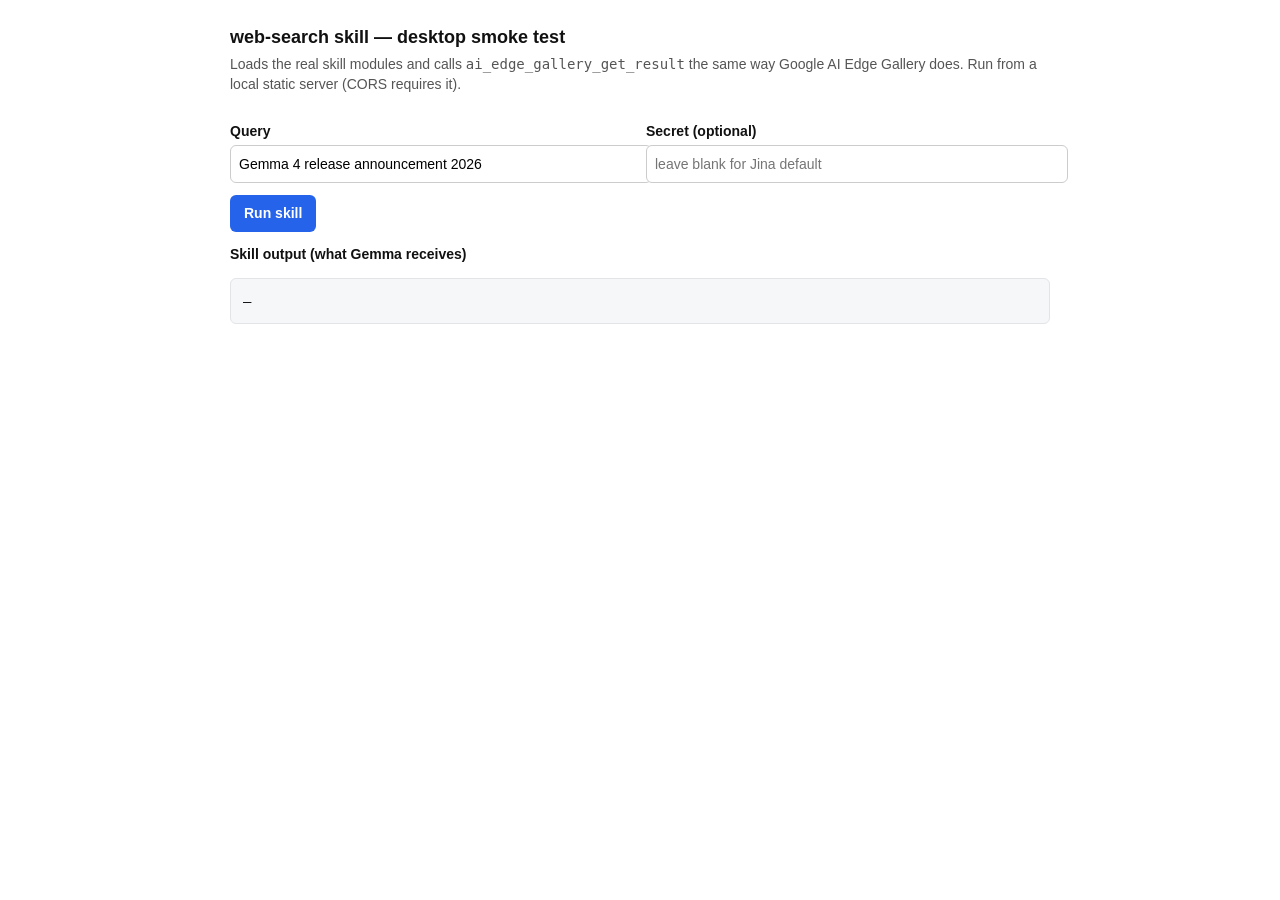
==== web-search/tests/test.html @ 374a7e44 "Initial commit: web-search skill for Google AI Edge Gallery A lightweight Agent Skill that gives Gem" ====
<!doctype html>
<html lang="en">
<head>
  <meta charset="utf-8">
  <meta name="viewport" content="width=device-width, initial-scale=1">
  <title>web-search skill — desktop harness</title>
  <style>
    body { font: 14px/1.45 -apple-system, BlinkMacSystemFont, "Segoe UI", Roboto, sans-serif; max-width: 820px; margin: 24px auto; padding: 0 16px; color: #111; }
    h1 { font-size: 18px; margin-bottom: 4px; }
    p.hint { color: #555; margin-top: 0; }
    label { display: block; font-weight: 600; margin: 12px 0 4px; }
    input, textarea { width: 100%; font: inherit; padding: 8px; border: 1px solid #ccc; border-radius: 6px; }
    textarea { min-height: 80px; font-family: ui-monospace, SFMono-Regular, Menlo, monospace; }
    button { margin-top: 12px; padding: 8px 14px; font: inherit; font-weight: 600; background: #2563eb; color: white; border: 0; border-radius: 6px; cursor: pointer; }
    button:disabled { opacity: 0.5; cursor: not-allowed; }
    pre { background: #f6f7f9; border: 1px solid #e2e4e8; border-radius: 6px; padding: 12px; white-space: pre-wrap; word-break: break-word; max-height: 540px; overflow: auto; }
    .timings { color: #555; font-size: 12px; margin: 8px 0 0; }
    .row { display: flex; gap: 12px; align-items: baseline; flex-wrap: wrap; }
    .row > * { flex: 1; min-width: 200px; }
  </style>
</head>
<body>
  <h1>web-search skill — desktop smoke test</h1>
  <p class="hint">Loads the real skill modules and calls <code>ai_edge_gallery_get_result</code> the same way Google AI Edge Gallery does. Run from a local static server (CORS requires it).</p>

  <div class="row">
    <div>
      <label for="q">Query</label>
      <input id="q" placeholder="e.g., Gemma 4 release announcement 2026" value="Gemma 4 release announcement 2026">
    </div>
    <div>
      <label for="secret">Secret (optional)</label>
      <input id="secret" placeholder="leave blank for Jina default">
    </div>
  </div>

  <button id="go">Run skill</button>

  <p class="timings" id="timings"></p>

  <label for="out">Skill output (what Gemma receives)</label>
  <pre id="out">—</pre>

  <script type="module">
    import { search } from "../assets/search.js";
    import { extract } from "../assets/extract.js";
    import { distill } from "../assets/distill.js";
    import { formatContext } from "../assets/format.js";

    const outEl = document.getElementById("out");
    const timingsEl = document.getElementById("timings");
    const btn = document.getElementById("go");

    btn.addEventListener("click", async () => {
      const query = document.getElementById("q").value.trim();
      const secret = document.getElementById("secret").value.trim();
      if (!query) return;

      btn.disabled = true;
      outEl.textContent = "Running…";
      timingsEl.textContent = "";

      const tStart = performance.now();
      try {
        const t0 = performance.now();
        const hits = await search(query, { secret, topN: 3, timeoutMs: 8000 });
        const tSearch = performance.now() - t0;

        const t1 = performance.now();
        const pages = await Promise.all(
          hits.map(h => extract(h.url, { timeoutMs: 10000 }).catch(e => ({ text: "", failed: true, reason: String(e?.message || e) })))
        );
        const tFetch = performance.now() - t1;

        const t2 = performance.now();
        const distilled = pages.map((p, i) => ({
          rank: hits[i].rank, url: hits[i].url, title: hits[i].title,
          text: p.failed ? "" : distill(p.text, query, { maxTokens: 500 }),
        }));
        const ctx = formatContext(query, distilled, { totalBudget: 2000 });
        const tDistill = performance.now() - t2;

        const tTotal = performance.now() - tStart;
        timingsEl.textContent =
          `search ${Math.round(tSearch)}ms · fetch×3 ${Math.round(tFetch)}ms · distill ${Math.round(tDistill)}ms · total ${Math.round(tTotal)}ms · ~${Math.ceil(ctx.length / 4)} tokens`;
        outEl.textContent = ctx;
      } catch (e) {
        outEl.textContent = "ERROR: " + (e?.message || e);
      } finally {
        btn.disabled = false;
      }
    });
  </script>
</body>
</html>
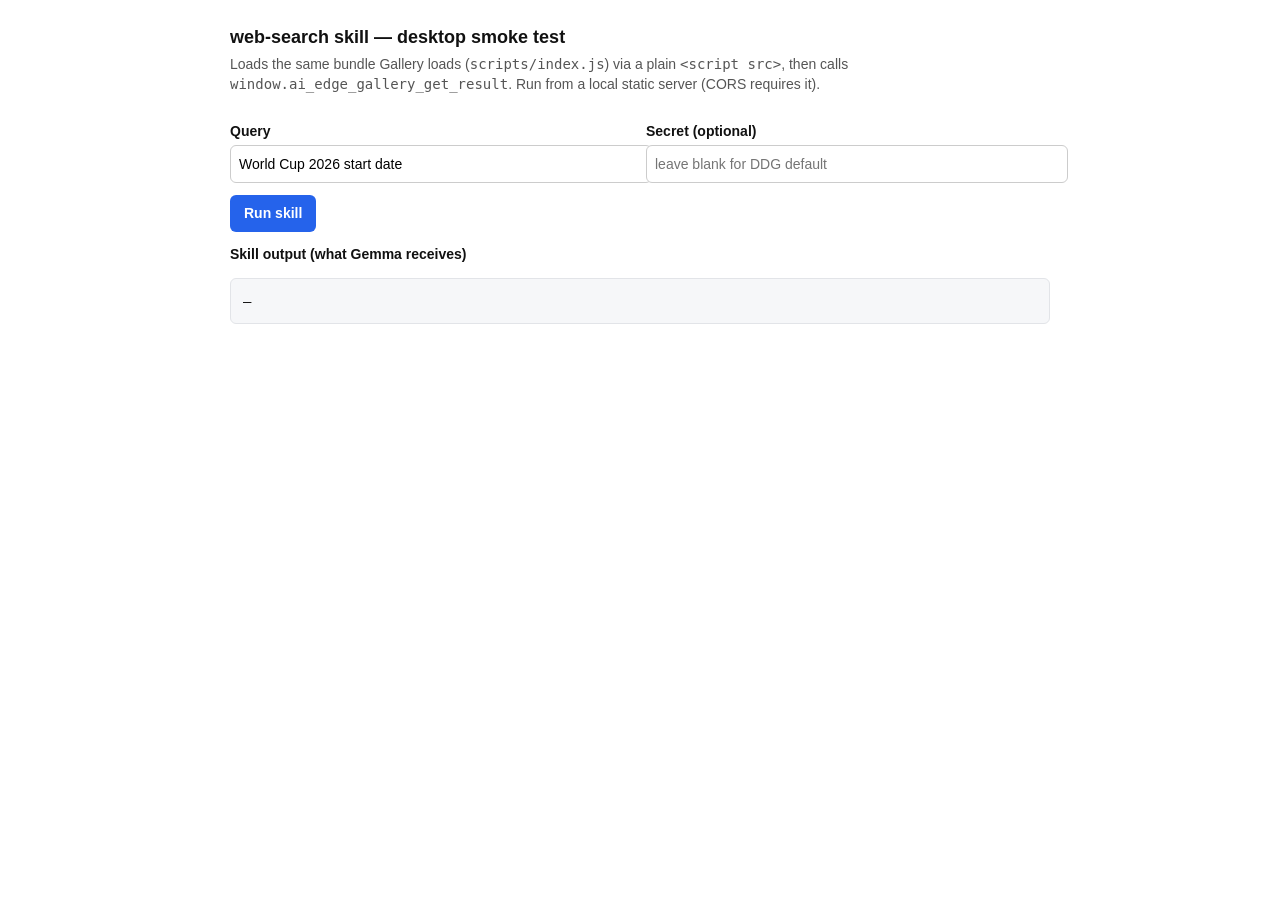
==== commit 978b9c4a: "Inline JS modules into scripts/index.js (no ES imports) Gallery reported "the search tool encountere" ====
--- a/web-search/tests/test.html
+++ b/web-search/tests/test.html
@@ -10,27 +10,29 @@
     p.hint { color: #555; margin-top: 0; }
     label { display: block; font-weight: 600; margin: 12px 0 4px; }
     input, textarea { width: 100%; font: inherit; padding: 8px; border: 1px solid #ccc; border-radius: 6px; }
-    textarea { min-height: 80px; font-family: ui-monospace, SFMono-Regular, Menlo, monospace; }
     button { margin-top: 12px; padding: 8px 14px; font: inherit; font-weight: 600; background: #2563eb; color: white; border: 0; border-radius: 6px; cursor: pointer; }
     button:disabled { opacity: 0.5; cursor: not-allowed; }
     pre { background: #f6f7f9; border: 1px solid #e2e4e8; border-radius: 6px; padding: 12px; white-space: pre-wrap; word-break: break-word; max-height: 540px; overflow: auto; }
     .timings { color: #555; font-size: 12px; margin: 8px 0 0; }
     .row { display: flex; gap: 12px; align-items: baseline; flex-wrap: wrap; }
     .row > * { flex: 1; min-width: 200px; }
+    /* Hidden card host — the bundle writes status/sources into #status / #sources.
+       We reuse those IDs so the bundle is happy, but hide the card in the harness. */
+    #card { display: none; }
   </style>
 </head>
 <body>
   <h1>web-search skill — desktop smoke test</h1>
-  <p class="hint">Loads the real skill modules and calls <code>ai_edge_gallery_get_result</code> the same way Google AI Edge Gallery does. Run from a local static server (CORS requires it).</p>
+  <p class="hint">Loads the same bundle Gallery loads (<code>scripts/index.js</code>) via a plain <code>&lt;script src&gt;</code>, then calls <code>window.ai_edge_gallery_get_result</code>. Run from a local static server (CORS requires it).</p>
 
   <div class="row">
     <div>
       <label for="q">Query</label>
-      <input id="q" placeholder="e.g., Gemma 4 release announcement 2026" value="Gemma 4 release announcement 2026">
+      <input id="q" placeholder="e.g., World Cup 2026 start date" value="World Cup 2026 start date">
     </div>
     <div>
       <label for="secret">Secret (optional)</label>
-      <input id="secret" placeholder="leave blank for Jina default">
+      <input id="secret" placeholder="leave blank for DDG default">
     </div>
   </div>
 
@@ -41,55 +43,55 @@
   <label for="out">Skill output (what Gemma receives)</label>
   <pre id="out">—</pre>
 
-  <script type="module">
-    import { search } from "../assets/search.js";
-    import { extract } from "../assets/extract.js";
-    import { distill } from "../assets/distill.js";
-    import { formatContext } from "../assets/format.js";
+  <!-- IDs the bundle writes into while running. -->
+  <div id="card"><h1 id="status"></h1><ol id="sources"></ol></div>
 
-    const outEl = document.getElementById("out");
-    const timingsEl = document.getElementById("timings");
-    const btn = document.getElementById("go");
+  <!-- Same non-module bundle Gallery executes. Must load before our driver. -->
+  <script src="../scripts/index.js"></script>
+  <script>
+    (function () {
+      const outEl = document.getElementById("out");
+      const timingsEl = document.getElementById("timings");
+      const btn = document.getElementById("go");
+      const W = window.__webSearch;
 
-    btn.addEventListener("click", async () => {
-      const query = document.getElementById("q").value.trim();
-      const secret = document.getElementById("secret").value.trim();
-      if (!query) return;
+      btn.addEventListener("click", async function () {
+        const query = document.getElementById("q").value.trim();
+        const secret = document.getElementById("secret").value.trim();
+        if (!query) return;
+        btn.disabled = true;
+        outEl.textContent = "Running…";
+        timingsEl.textContent = "";
+        document.getElementById("sources").innerHTML = "";
 
-      btn.disabled = true;
-      outEl.textContent = "Running…";
-      timingsEl.textContent = "";
+        const tStart = performance.now();
+        try {
+          const t0 = performance.now();
+          const hits = await W.search(query, { secret: secret, topN: 3, timeoutMs: 8000 });
+          const tSearch = performance.now() - t0;
 
-      const tStart = performance.now();
-      try {
-        const t0 = performance.now();
-        const hits = await search(query, { secret, topN: 3, timeoutMs: 8000 });
-        const tSearch = performance.now() - t0;
+          const t1 = performance.now();
+          const pages = await Promise.all(hits.map(function (h) {
+            return W.extract(h.url, { timeoutMs: 10000 }).catch(function (e) { return { text: "", failed: true, reason: String((e && e.message) || e) }; });
+          }));
+          const tFetch = performance.now() - t1;
 
-        const t1 = performance.now();
-        const pages = await Promise.all(
-          hits.map(h => extract(h.url, { timeoutMs: 10000 }).catch(e => ({ text: "", failed: true, reason: String(e?.message || e) })))
-        );
-        const tFetch = performance.now() - t1;
+          const t2 = performance.now();
+          const distilled = pages.map(function (p, i) {
+            return { rank: hits[i].rank, url: hits[i].url, title: hits[i].title, text: p.failed ? "" : W.distill(p.text, query, { maxTokens: 500 }) };
+          });
+          const ctx = W.formatContext(query, distilled, { totalBudget: 2000 });
+          const tDistill = performance.now() - t2;
 
-        const t2 = performance.now();
-        const distilled = pages.map((p, i) => ({
-          rank: hits[i].rank, url: hits[i].url, title: hits[i].title,
-          text: p.failed ? "" : distill(p.text, query, { maxTokens: 500 }),
-        }));
-        const ctx = formatContext(query, distilled, { totalBudget: 2000 });
-        const tDistill = performance.now() - t2;
-
-        const tTotal = performance.now() - tStart;
-        timingsEl.textContent =
-          `search ${Math.round(tSearch)}ms · fetch×3 ${Math.round(tFetch)}ms · distill ${Math.round(tDistill)}ms · total ${Math.round(tTotal)}ms · ~${Math.ceil(ctx.length / 4)} tokens`;
-        outEl.textContent = ctx;
-      } catch (e) {
-        outEl.textContent = "ERROR: " + (e?.message || e);
-      } finally {
-        btn.disabled = false;
-      }
-    });
+          timingsEl.textContent = "search " + Math.round(tSearch) + "ms · fetch×" + hits.length + " " + Math.round(tFetch) + "ms · distill " + Math.round(tDistill) + "ms · total " + Math.round(performance.now() - tStart) + "ms · ~" + Math.ceil(ctx.length / 4) + " tokens";
+          outEl.textContent = ctx;
+        } catch (e) {
+          outEl.textContent = "ERROR: " + ((e && e.message) || e);
+        } finally {
+          btn.disabled = false;
+        }
+      });
+    })();
   </script>
 </body>
 </html>
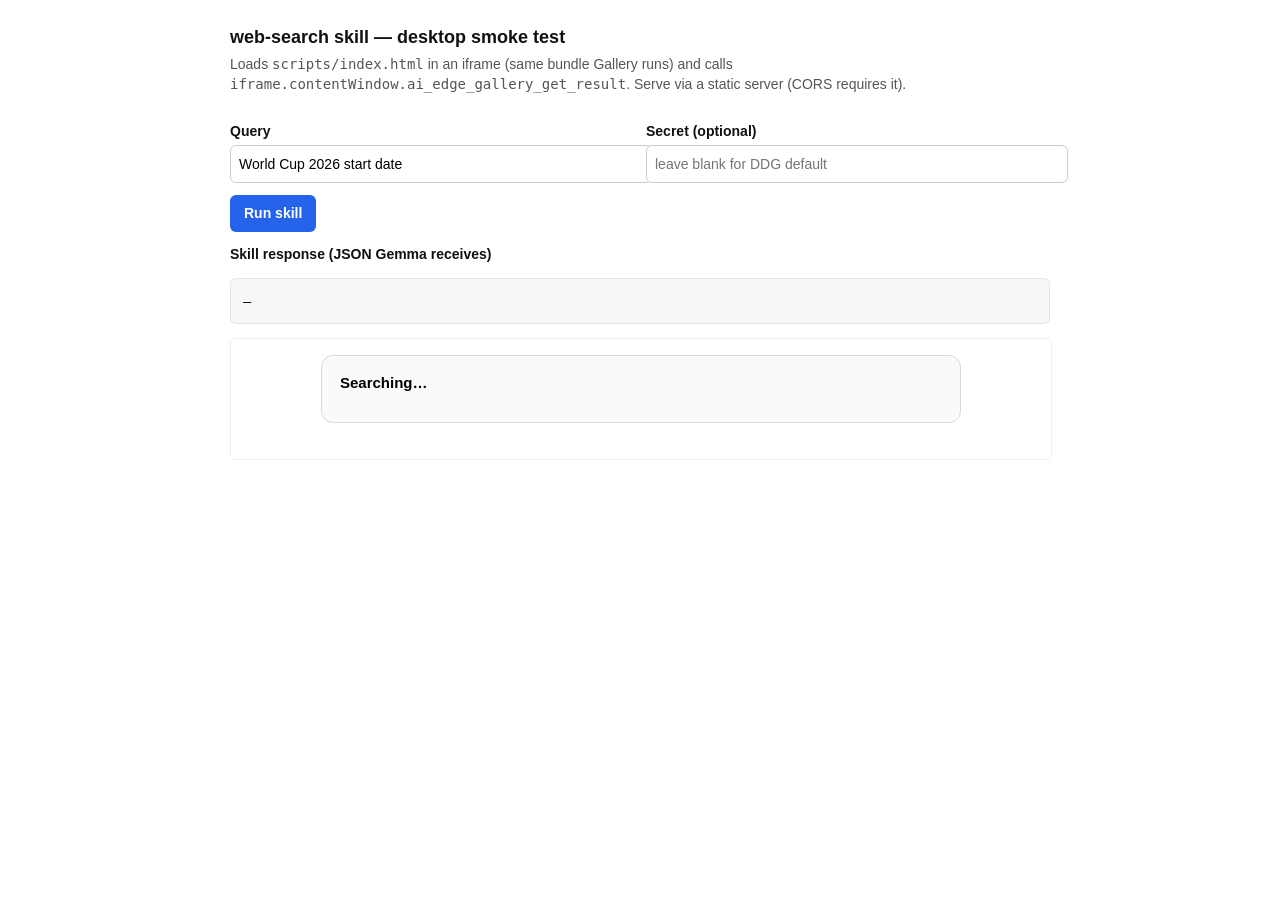
==== commit cd9610dd: "Inline all JS into scripts/index.html (remove separate bundle file) Gallery still reported "executio" ====
--- a/web-search/tests/test.html
+++ b/web-search/tests/test.html
@@ -9,21 +9,18 @@
     h1 { font-size: 18px; margin-bottom: 4px; }
     p.hint { color: #555; margin-top: 0; }
     label { display: block; font-weight: 600; margin: 12px 0 4px; }
-    input, textarea { width: 100%; font: inherit; padding: 8px; border: 1px solid #ccc; border-radius: 6px; }
+    input { width: 100%; font: inherit; padding: 8px; border: 1px solid #ccc; border-radius: 6px; }
     button { margin-top: 12px; padding: 8px 14px; font: inherit; font-weight: 600; background: #2563eb; color: white; border: 0; border-radius: 6px; cursor: pointer; }
     button:disabled { opacity: 0.5; cursor: not-allowed; }
     pre { background: #f6f7f9; border: 1px solid #e2e4e8; border-radius: 6px; padding: 12px; white-space: pre-wrap; word-break: break-word; max-height: 540px; overflow: auto; }
-    .timings { color: #555; font-size: 12px; margin: 8px 0 0; }
+    iframe { display: block; width: 100%; height: 120px; border: 1px solid #eee; border-radius: 6px; margin-top: 12px; }
     .row { display: flex; gap: 12px; align-items: baseline; flex-wrap: wrap; }
     .row > * { flex: 1; min-width: 200px; }
-    /* Hidden card host — the bundle writes status/sources into #status / #sources.
-       We reuse those IDs so the bundle is happy, but hide the card in the harness. */
-    #card { display: none; }
   </style>
 </head>
 <body>
   <h1>web-search skill — desktop smoke test</h1>
-  <p class="hint">Loads the same bundle Gallery loads (<code>scripts/index.js</code>) via a plain <code>&lt;script src&gt;</code>, then calls <code>window.ai_edge_gallery_get_result</code>. Run from a local static server (CORS requires it).</p>
+  <p class="hint">Loads <code>scripts/index.html</code> in an iframe (same bundle Gallery runs) and calls <code>iframe.contentWindow.ai_edge_gallery_get_result</code>. Serve via a static server (CORS requires it).</p>
 
   <div class="row">
     <div>
@@ -38,60 +35,39 @@
 
   <button id="go">Run skill</button>
 
-  <p class="timings" id="timings"></p>
-
-  <label for="out">Skill output (what Gemma receives)</label>
+  <label for="out">Skill response (JSON Gemma receives)</label>
   <pre id="out">—</pre>
 
-  <!-- IDs the bundle writes into while running. -->
-  <div id="card"><h1 id="status"></h1><ol id="sources"></ol></div>
+  <iframe id="sandbox" src="../scripts/index.html" title="skill sandbox"></iframe>
 
-  <!-- Same non-module bundle Gallery executes. Must load before our driver. -->
-  <script src="../scripts/index.js"></script>
   <script>
-    (function () {
-      const outEl = document.getElementById("out");
-      const timingsEl = document.getElementById("timings");
-      const btn = document.getElementById("go");
-      const W = window.__webSearch;
+    const iframe = document.getElementById("sandbox");
+    const btn = document.getElementById("go");
+    const outEl = document.getElementById("out");
 
-      btn.addEventListener("click", async function () {
-        const query = document.getElementById("q").value.trim();
-        const secret = document.getElementById("secret").value.trim();
-        if (!query) return;
-        btn.disabled = true;
-        outEl.textContent = "Running…";
-        timingsEl.textContent = "";
-        document.getElementById("sources").innerHTML = "";
-
+    btn.addEventListener("click", async () => {
+      const query = document.getElementById("q").value.trim();
+      const secret = document.getElementById("secret").value.trim();
+      if (!query) return;
+      btn.disabled = true;
+      outEl.textContent = "Running…";
+      try {
+        const fn = iframe.contentWindow && iframe.contentWindow["ai_edge_gallery_get_result"];
+        if (typeof fn !== "function") {
+          outEl.textContent = "ERROR: skill did not expose ai_edge_gallery_get_result — reload the iframe.";
+          return;
+        }
         const tStart = performance.now();
-        try {
-          const t0 = performance.now();
-          const hits = await W.search(query, { secret: secret, topN: 3, timeoutMs: 8000 });
-          const tSearch = performance.now() - t0;
-
-          const t1 = performance.now();
-          const pages = await Promise.all(hits.map(function (h) {
-            return W.extract(h.url, { timeoutMs: 10000 }).catch(function (e) { return { text: "", failed: true, reason: String((e && e.message) || e) }; });
-          }));
-          const tFetch = performance.now() - t1;
-
-          const t2 = performance.now();
-          const distilled = pages.map(function (p, i) {
-            return { rank: hits[i].rank, url: hits[i].url, title: hits[i].title, text: p.failed ? "" : W.distill(p.text, query, { maxTokens: 500 }) };
-          });
-          const ctx = W.formatContext(query, distilled, { totalBudget: 2000 });
-          const tDistill = performance.now() - t2;
-
-          timingsEl.textContent = "search " + Math.round(tSearch) + "ms · fetch×" + hits.length + " " + Math.round(tFetch) + "ms · distill " + Math.round(tDistill) + "ms · total " + Math.round(performance.now() - tStart) + "ms · ~" + Math.ceil(ctx.length / 4) + " tokens";
-          outEl.textContent = ctx;
-        } catch (e) {
-          outEl.textContent = "ERROR: " + ((e && e.message) || e);
-        } finally {
-          btn.disabled = false;
-        }
-      });
-    })();
+        const raw = await fn(JSON.stringify({ query }), secret);
+        const t = Math.round(performance.now() - tStart);
+        const parsed = JSON.parse(raw);
+        outEl.textContent = "time: " + t + "ms\n\n" + (parsed.result || ("ERROR: " + parsed.error));
+      } catch (e) {
+        outEl.textContent = "Crash: " + ((e && e.message) || e);
+      } finally {
+        btn.disabled = false;
+      }
+    });
   </script>
 </body>
 </html>
